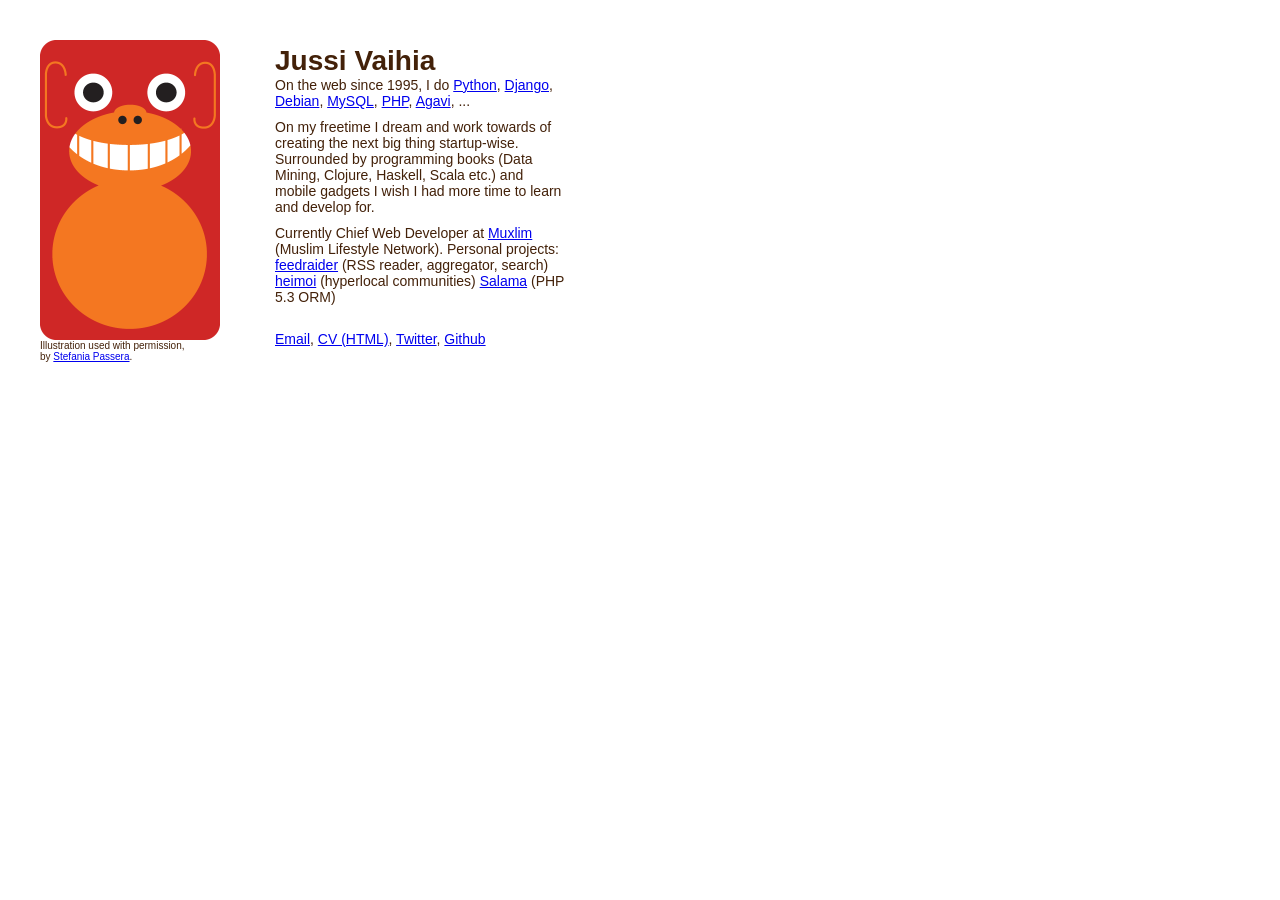
==== index.html @ 6038107e "index, cv" ====
<!DOCTYPE HTML PUBLIC "-//W3C//DTD HTML 4.01 Transitional//EN">
<html>
<head>
    <title>Jussi Vaihia</title>
    <meta http-equiv="Content-Type" content="text/html; charset=UTF-8">
    <link href="css/reset.css" rel='stylesheet' type='text/css'>
    <link rel="icon" href="favicon.png" type="image/png">
    <meta name="description" content="Jussi Vaihia's homepage" />
    <meta name="keywords" content="jussi,vaihia,web,developer,homepage" />
</head>
<body>
<style type="text/css">
body {
background: #fff;
font-size: 14px;
color: #432109;
font-family: 'Lucida Grande', Tahoma, Verdana, Arial, sans-serif;
text-rendering: optimizelegibility;
}
#container {
margin-left: auto;
margin-right: auto;
padding: 40px;
}

#content {
padding-top: 5px;
padding-left: 55px;
padding-right: 55px;
}

#footer {
font-size: 10px;
padding-left: 15px;
}

.credits {
font-size: 10px;
}

p {
margin-bottom: 10px;
}

/*
red: cf2726
orange: f47721
*/
</style>

<div id="container">
    <div style="float: left; width: 180px;">
        <img src="img/monkee_head.png" style="width: 180px; height: 146px;"/>
        <img src="img/monkee_belly.png" style="width: 180px; height: 154px;"/>
        <br/>
        <div class="credits">
            Illustration used with permission,<br/> by <a href="http://stefaniapassera.com/">Stefania Passera</a>.
        </div>
    </div>
    <div style="float: left; width: 400px;">
        <div id="content">
            <h1>Jussi Vaihia</h1>
            <p>
            On the web since 1995, I do
            <a href="http://python.org/">Python</a>,
            <a href="http://djangoproject.com/">Django</a>,
            <a href="http://debian.org">Debian</a>,
            <a href="http://mysql.com">MySQL</a>,
            <a href="http://php.net">PHP</a>,
            <a href="http://agavi.org">Agavi</a>,
            ...
            </p>

            <p>
            On my freetime I dream and work towards of creating the next big thing startup-wise.
            Surrounded by programming books (Data Mining, Clojure, Haskell, Scala etc.) and mobile gadgets I wish I had more time to learn and develop for.
            </p>

            <p>
            Currently Chief Web Developer at <a href="http://muxlim.com">Muxlim</a> (Muslim Lifestyle Network).
            Personal projects:
            <a href="http://feedraider.com" alt="feedraider rss reader, aggregator, search">feedraider</a> (RSS reader, aggregator, search)
            <a href="http://heimoi.com" alt="heimoi hyperlocal communities">heimoi</a> (hyperlocal communities)
            <a href="https://github.com/mixman/salama" alt="salama php 5.3 orm">Salama</a> (PHP 5.3 ORM)
            </p>

            <br/>
            <span>
                <a href="mailto:jussiava@gmail.com">Email</a>,
                <a href="cv.html">CV (HTML)</a>,
                <a href="http://twitter.com/mixman">Twitter</a>,
                <a href="http://github.com/mixman">Github</a>
            </span>
        </div>
    </div>
    <div style="clear: both;"></div>
    <div id="footer"></div>
</div>


</body>
</html>
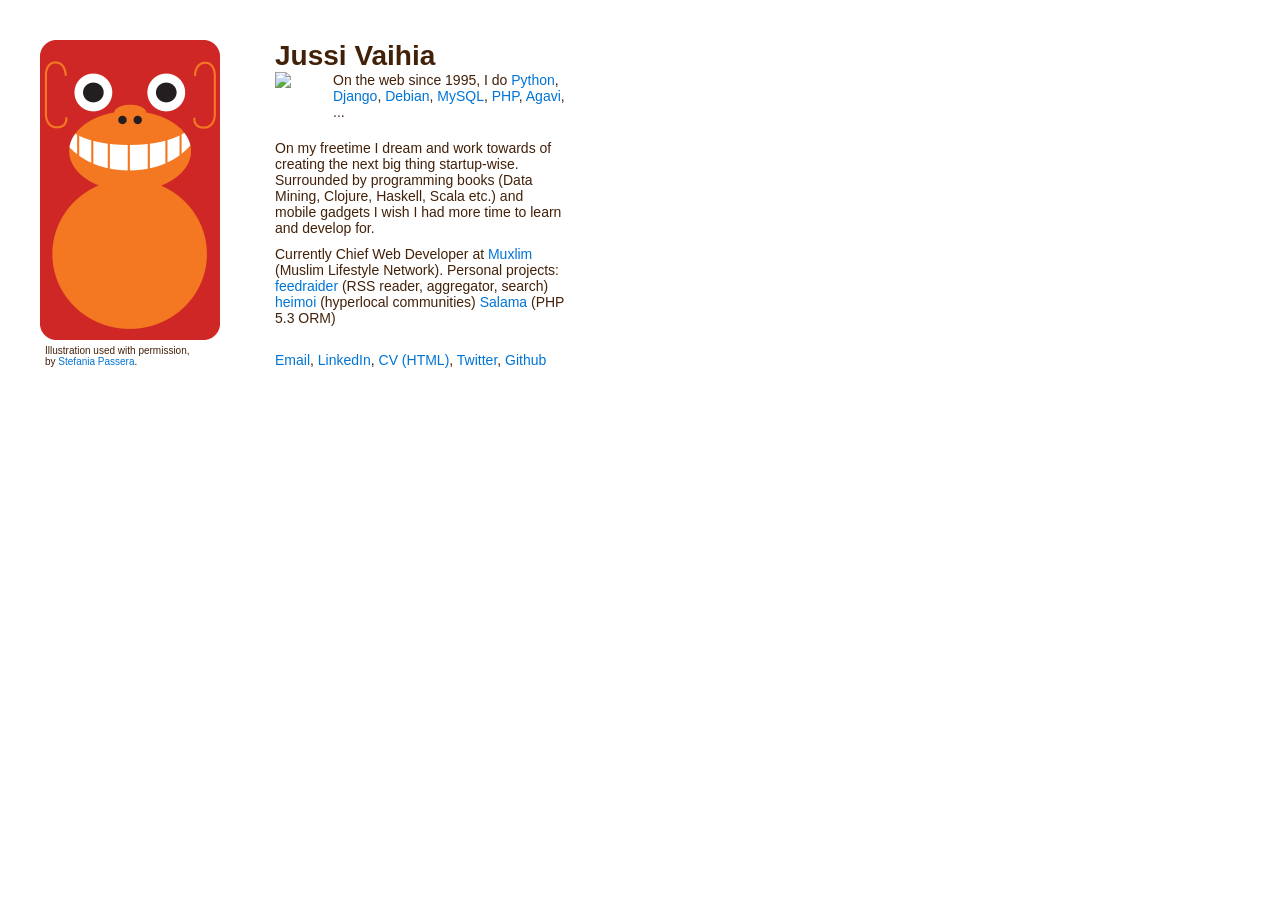
==== commit e0ff0271: "fb profilepic, linkedin, tweaks" ====
--- a/index.html
+++ b/index.html
@@ -24,7 +24,6 @@
 }
 
 #content {
-padding-top: 5px;
 padding-left: 55px;
 padding-right: 55px;
 }
@@ -36,10 +35,21 @@
 
 .credits {
 font-size: 10px;
+margin: 5px;
 }
 
 p {
 margin-bottom: 10px;
+}
+
+a {
+color: #0074D6;
+text-decoration: none;
+}
+
+a:visited {
+color: #0074D6;
+text-decoration: none;
 }
 
 /*
@@ -60,7 +70,8 @@
     <div style="float: left; width: 400px;">
         <div id="content">
             <h1>Jussi Vaihia</h1>
-            <p>
+            <p style="float: left; width: 48px;"><img src="http://graph.facebook.com/647813884/picture?type=square"/></p>
+            <p style="float: left; width: 80%; padding-left: 10px;">
             On the web since 1995, I do
             <a href="http://python.org/">Python</a>,
             <a href="http://djangoproject.com/">Django</a>,
@@ -70,6 +81,7 @@
             <a href="http://agavi.org">Agavi</a>,
             ...
             </p>
+            <p style="clear: left;"/>
 
             <p>
             On my freetime I dream and work towards of creating the next big thing startup-wise.
@@ -87,6 +99,7 @@
             <br/>
             <span>
                 <a href="mailto:jussiava@gmail.com">Email</a>,
+                <a href="http://fi.linkedin.com/pub/jussi-vaihia/0/b27/314">LinkedIn</a>,
                 <a href="cv.html">CV (HTML)</a>,
                 <a href="http://twitter.com/mixman">Twitter</a>,
                 <a href="http://github.com/mixman">Github</a>
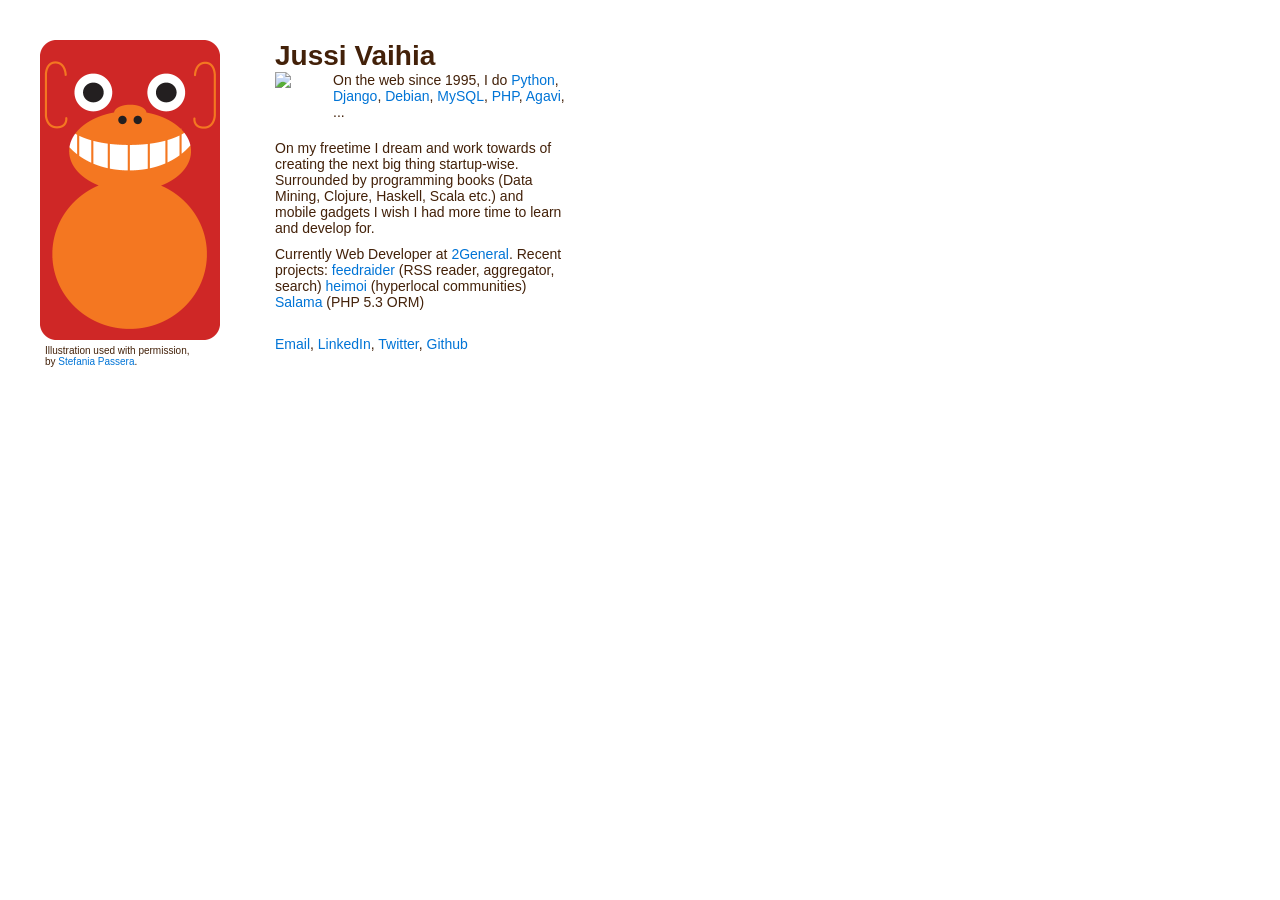
==== commit 5983a8de: "html changes" ====
--- a/index.html
+++ b/index.html
@@ -89,8 +89,8 @@
             </p>
 
             <p>
-            Currently Chief Web Developer at <a href="http://muxlim.com">Muxlim</a> (Muslim Lifestyle Network).
-            Personal projects:
+            Currently Web Developer at <a href="http://2general.com">2General</a>.
+            Recent projects:
             <a href="http://feedraider.com" alt="feedraider rss reader, aggregator, search">feedraider</a> (RSS reader, aggregator, search)
             <a href="http://heimoi.com" alt="heimoi hyperlocal communities">heimoi</a> (hyperlocal communities)
             <a href="https://github.com/mixman/salama" alt="salama php 5.3 orm">Salama</a> (PHP 5.3 ORM)
@@ -100,7 +100,6 @@
             <span>
                 <a href="mailto:jussiava@gmail.com">Email</a>,
                 <a href="http://fi.linkedin.com/pub/jussi-vaihia/0/b27/314">LinkedIn</a>,
-                <a href="cv.html">CV (HTML)</a>,
                 <a href="http://twitter.com/mixman">Twitter</a>,
                 <a href="http://github.com/mixman">Github</a>
             </span>
@@ -112,4 +111,4 @@
 
 
 </body>
-</html>+</html>
